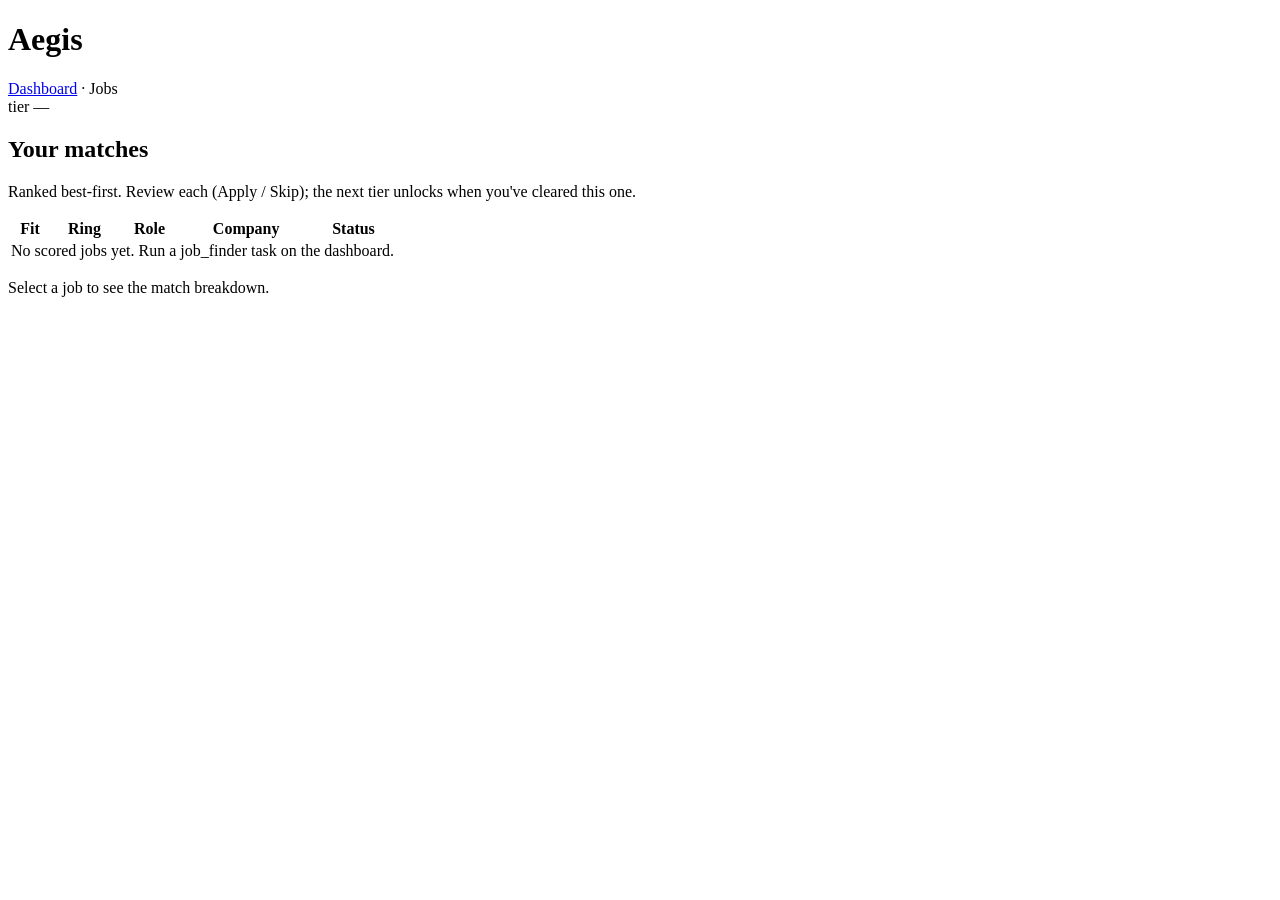
==== backend/app/static/jobs.html @ ce50d32c "M5.5: the /jobs review page (ranked table + per-job match detail + tiered reveal) Step 1 — job table" ====
<!doctype html>
<html lang="en">
<head>
  <meta charset="utf-8">
  <meta name="viewport" content="width=device-width, initial-scale=1">
  <title>Aegis · Jobs</title>
  <link rel="stylesheet" href="/static/style.css">
  <link rel="stylesheet" href="/static/jobs.css">
</head>
<body>
  <header>
    <h1>Aegis</h1>
    <nav><a href="/">Dashboard</a> · <span>Jobs</span></nav>
    <span id="tier-pill" class="pill pill-unknown">tier —</span>
  </header>

  <main class="jobs-layout">
    <section class="card job-table-card">
      <h2>Your matches <span id="job-count" class="muted"></span></h2>
      <p class="muted">Ranked best-first. Review each (Apply / Skip); the next tier
        unlocks when you've cleared this one.</p>
      <table id="job-table">
        <thead>
          <tr><th>Fit</th><th>Ring</th><th>Role</th><th>Company</th><th>Status</th></tr>
        </thead>
        <tbody id="job-rows">
          <tr><td colspan="5" class="muted">No scored jobs yet. Run a job_finder task on the dashboard.</td></tr>
        </tbody>
      </table>
    </section>

    <section class="card job-detail-card" id="detail">
      <p class="muted">Select a job to see the match breakdown.</p>
    </section>
  </main>

  <script src="/static/jobs.js"></script>
</body>
</html>
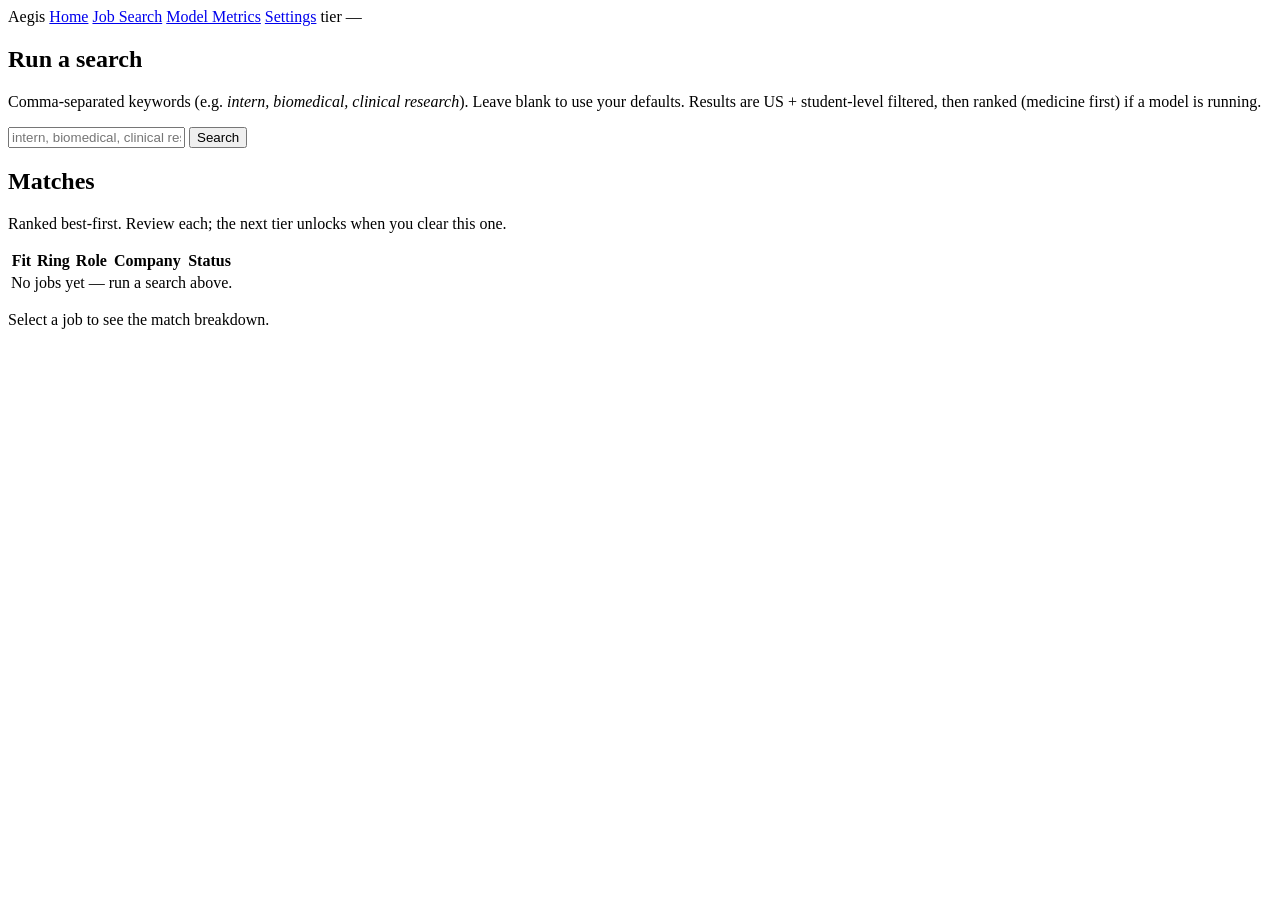
==== commit 578e27cf: "Rebuild dashboard: cleaner multi-page UI (Home, Job Search, Model Metrics, Settings) - shared top-na" ====
--- a/backend/app/static/jobs.html
+++ b/backend/app/static/jobs.html
@@ -3,35 +3,51 @@
 <head>
   <meta charset="utf-8">
   <meta name="viewport" content="width=device-width, initial-scale=1">
-  <title>Aegis · Jobs</title>
+  <title>Aegis · Job Search</title>
   <link rel="stylesheet" href="/static/style.css">
   <link rel="stylesheet" href="/static/jobs.css">
 </head>
 <body>
-  <header>
-    <h1>Aegis</h1>
-    <nav><a href="/">Dashboard</a> · <span>Jobs</span></nav>
+  <nav class="topnav">
+    <span class="brand">Aegis</span>
+    <a href="/">Home</a>
+    <a href="/jobs" class="active">Job Search</a>
+    <a href="/metrics">Model Metrics</a>
+    <a href="/settings">Settings</a>
+    <span class="spacer"></span>
     <span id="tier-pill" class="pill pill-unknown">tier —</span>
-  </header>
+  </nav>
 
-  <main class="jobs-layout">
-    <section class="card job-table-card">
-      <h2>Your matches <span id="job-count" class="muted"></span></h2>
-      <p class="muted">Ranked best-first. Review each (Apply / Skip); the next tier
-        unlocks when you've cleared this one.</p>
-      <table id="job-table">
-        <thead>
-          <tr><th>Fit</th><th>Ring</th><th>Role</th><th>Company</th><th>Status</th></tr>
-        </thead>
-        <tbody id="job-rows">
-          <tr><td colspan="5" class="muted">No scored jobs yet. Run a job_finder task on the dashboard.</td></tr>
-        </tbody>
-      </table>
+  <main class="wide">
+    <section class="card">
+      <h2>Run a search</h2>
+      <p class="sub">Comma-separated keywords (e.g. <em>intern, biomedical, clinical research</em>).
+        Leave blank to use your defaults. Results are US + student-level filtered,
+        then ranked (medicine first) if a model is running.</p>
+      <form id="search-form">
+        <input id="search-input" type="text" placeholder="intern, biomedical, clinical research" autocomplete="off">
+        <button type="submit" id="search-btn">Search</button>
+      </form>
+      <p id="search-msg" class="msg"></p>
     </section>
 
-    <section class="card job-detail-card" id="detail">
-      <p class="muted">Select a job to see the match breakdown.</p>
-    </section>
+    <div class="jobs-layout">
+      <section class="card job-table-card">
+        <div id="no-model-banner" class="warn-banner" style="display:none"></div>
+        <h2>Matches <span id="job-count" class="muted"></span></h2>
+        <p class="sub">Ranked best-first. Review each; the next tier unlocks when you clear this one.</p>
+        <table id="job-table">
+          <thead><tr><th>Fit</th><th>Ring</th><th>Role</th><th>Company</th><th>Status</th></tr></thead>
+          <tbody id="job-rows">
+            <tr><td colspan="5" class="muted">No jobs yet — run a search above.</td></tr>
+          </tbody>
+        </table>
+      </section>
+
+      <section class="card job-detail-card" id="detail">
+        <p class="muted">Select a job to see the match breakdown.</p>
+      </section>
+    </div>
   </main>
 
   <script src="/static/jobs.js"></script>
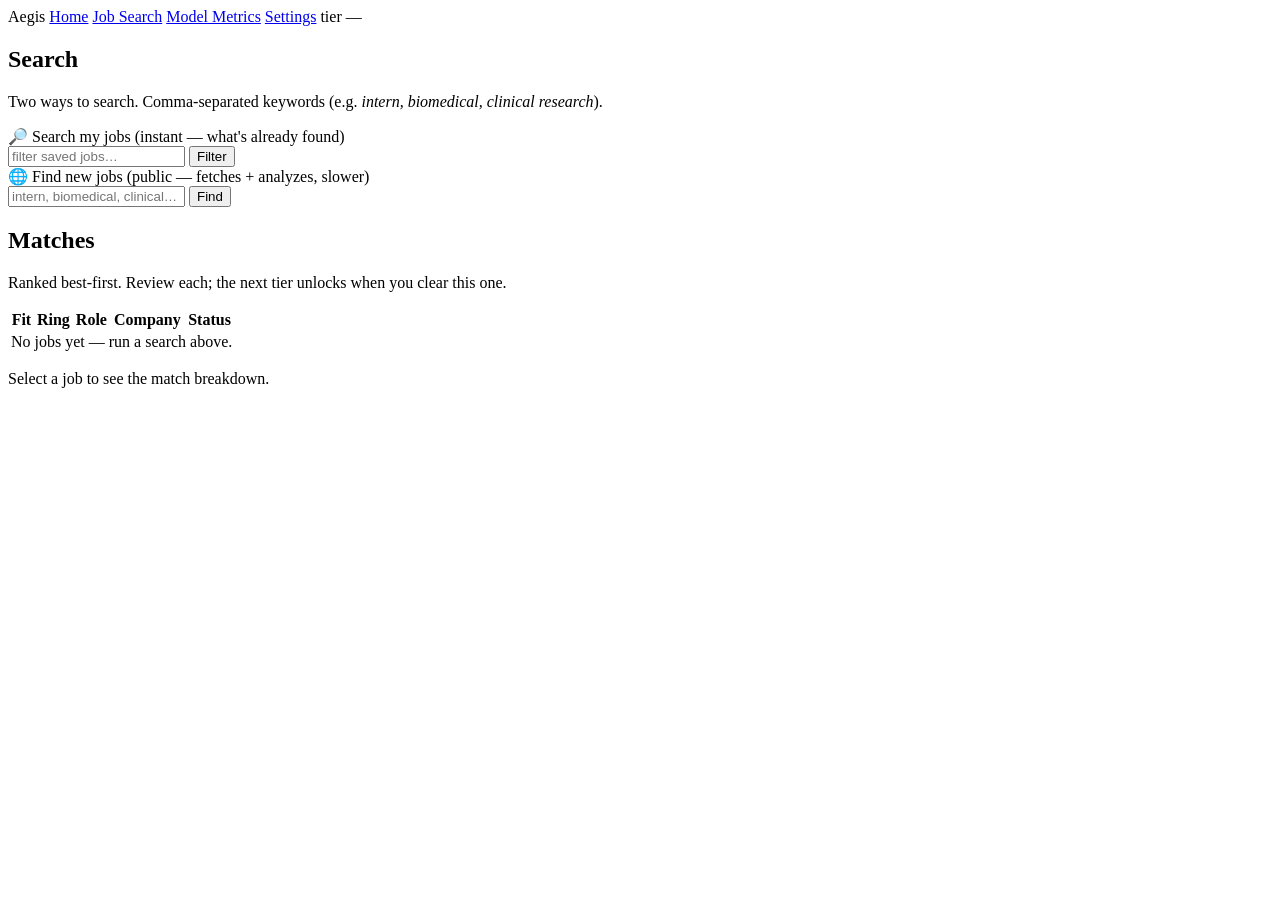
==== commit b06e6f15: "Jobs page: two search modes (local DB + public fetch), progress, route fix - LOCAL search (instant):" ====
--- a/backend/app/static/jobs.html
+++ b/backend/app/static/jobs.html
@@ -20,15 +20,29 @@
 
   <main class="wide">
     <section class="card">
-      <h2>Run a search</h2>
-      <p class="sub">Comma-separated keywords (e.g. <em>intern, biomedical, clinical research</em>).
-        Leave blank to use your defaults. Results are US + student-level filtered,
-        then ranked (medicine first) if a model is running.</p>
-      <form id="search-form">
-        <input id="search-input" type="text" placeholder="intern, biomedical, clinical research" autocomplete="off">
-        <button type="submit" id="search-btn">Search</button>
-      </form>
+      <h2>Search</h2>
+      <p class="sub">Two ways to search. Comma-separated keywords
+        (e.g. <em>intern, biomedical, clinical research</em>).</p>
+
+      <div class="search-row">
+        <div class="search-box">
+          <label>🔎 Search my jobs <span class="muted">(instant — what's already found)</span></label>
+          <form id="local-form">
+            <input id="local-input" type="text" placeholder="filter saved jobs…" autocomplete="off">
+            <button type="submit" class="btn-secondary">Filter</button>
+          </form>
+        </div>
+
+        <div class="search-box">
+          <label>🌐 Find new jobs <span class="muted">(public — fetches + analyzes, slower)</span></label>
+          <form id="public-form">
+            <input id="public-input" type="text" placeholder="intern, biomedical, clinical…" autocomplete="off">
+            <button type="submit" id="public-btn">Find</button>
+          </form>
+        </div>
+      </div>
       <p id="search-msg" class="msg"></p>
+      <p id="progress" class="msg muted"></p>
     </section>
 
     <div class="jobs-layout">
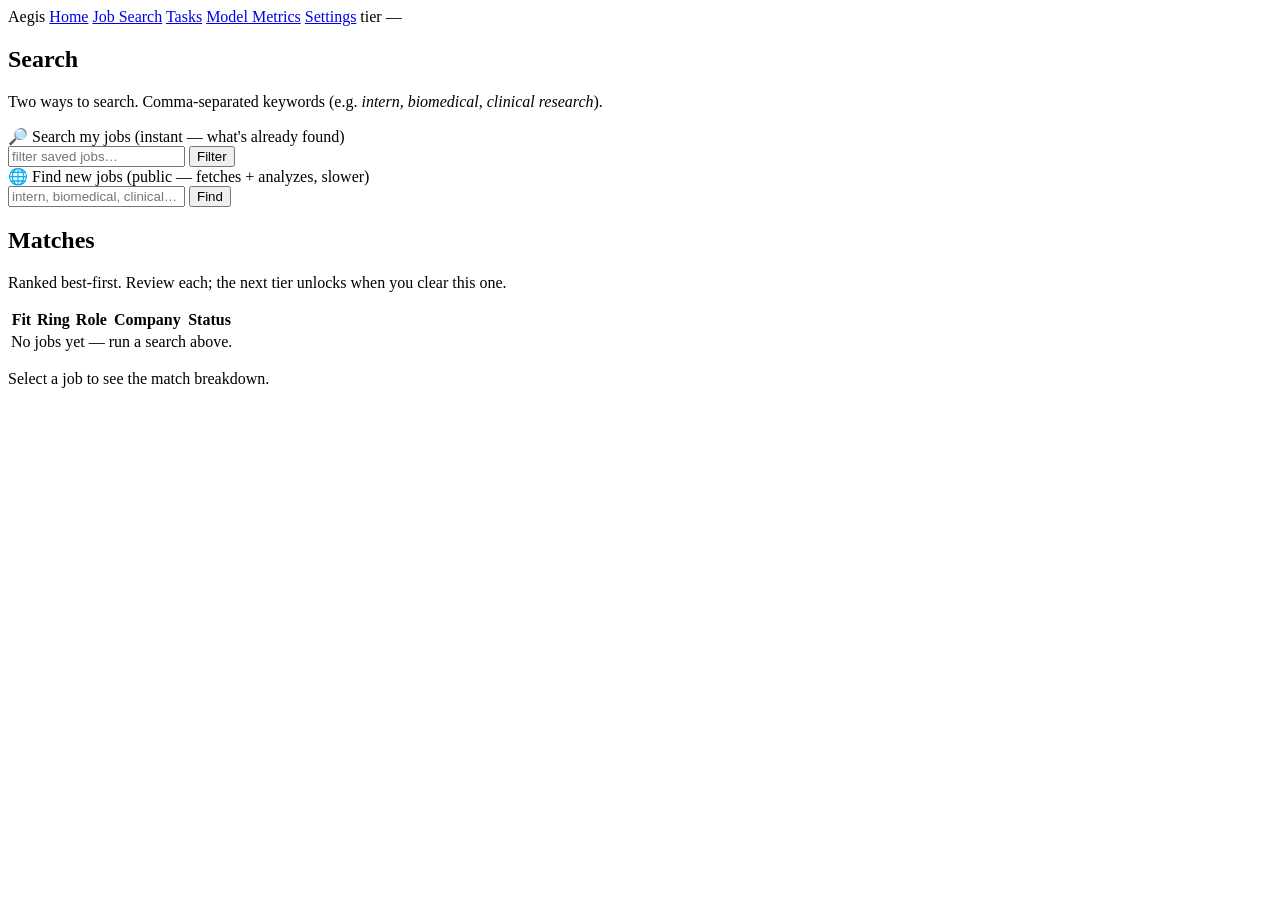
==== commit 368293e0: "Add Tasks dashboard page: live queue, running task, progress + ETAs - GET /api/tasks/overview: runni" ====
--- a/backend/app/static/jobs.html
+++ b/backend/app/static/jobs.html
@@ -12,6 +12,7 @@
     <span class="brand">Aegis</span>
     <a href="/">Home</a>
     <a href="/jobs" class="active">Job Search</a>
+    <a href="/tasks">Tasks</a>
     <a href="/metrics">Model Metrics</a>
     <a href="/settings">Settings</a>
     <span class="spacer"></span>
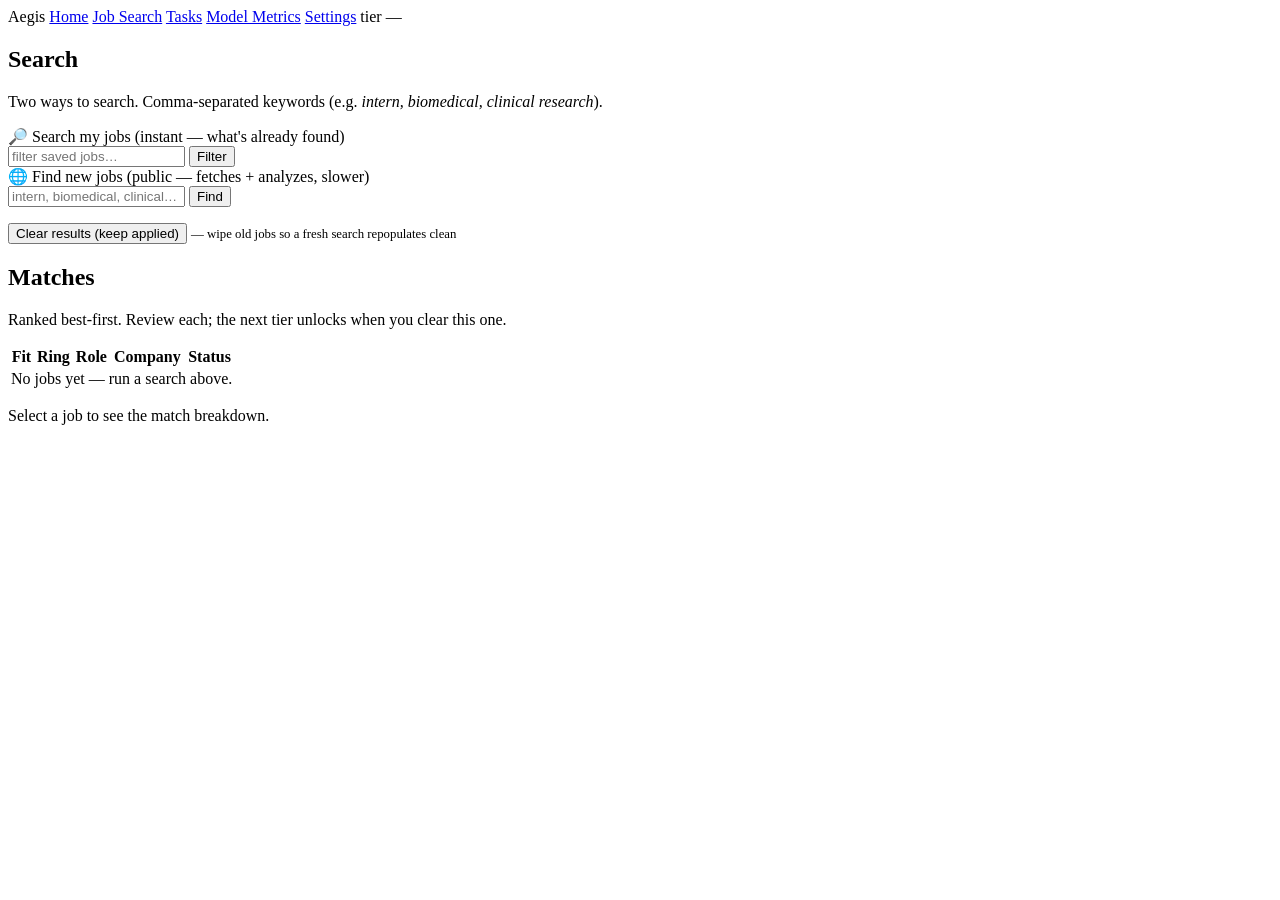
==== commit c7e033b9: "Add clear-jobs (wipe stale international results so a fresh search repopulates) - repository.clear_j" ====
--- a/backend/app/static/jobs.html
+++ b/backend/app/static/jobs.html
@@ -44,6 +44,9 @@
       </div>
       <p id="search-msg" class="msg"></p>
       <p id="progress" class="msg muted"></p>
+      <p><button class="btn-mini btn-secondary" id="clear-btn" onclick="clearJobs()">
+        Clear results (keep applied)</button>
+        <span class="muted" style="font-size:.8rem">— wipe old jobs so a fresh search repopulates clean</span></p>
     </section>
 
     <div class="jobs-layout">
